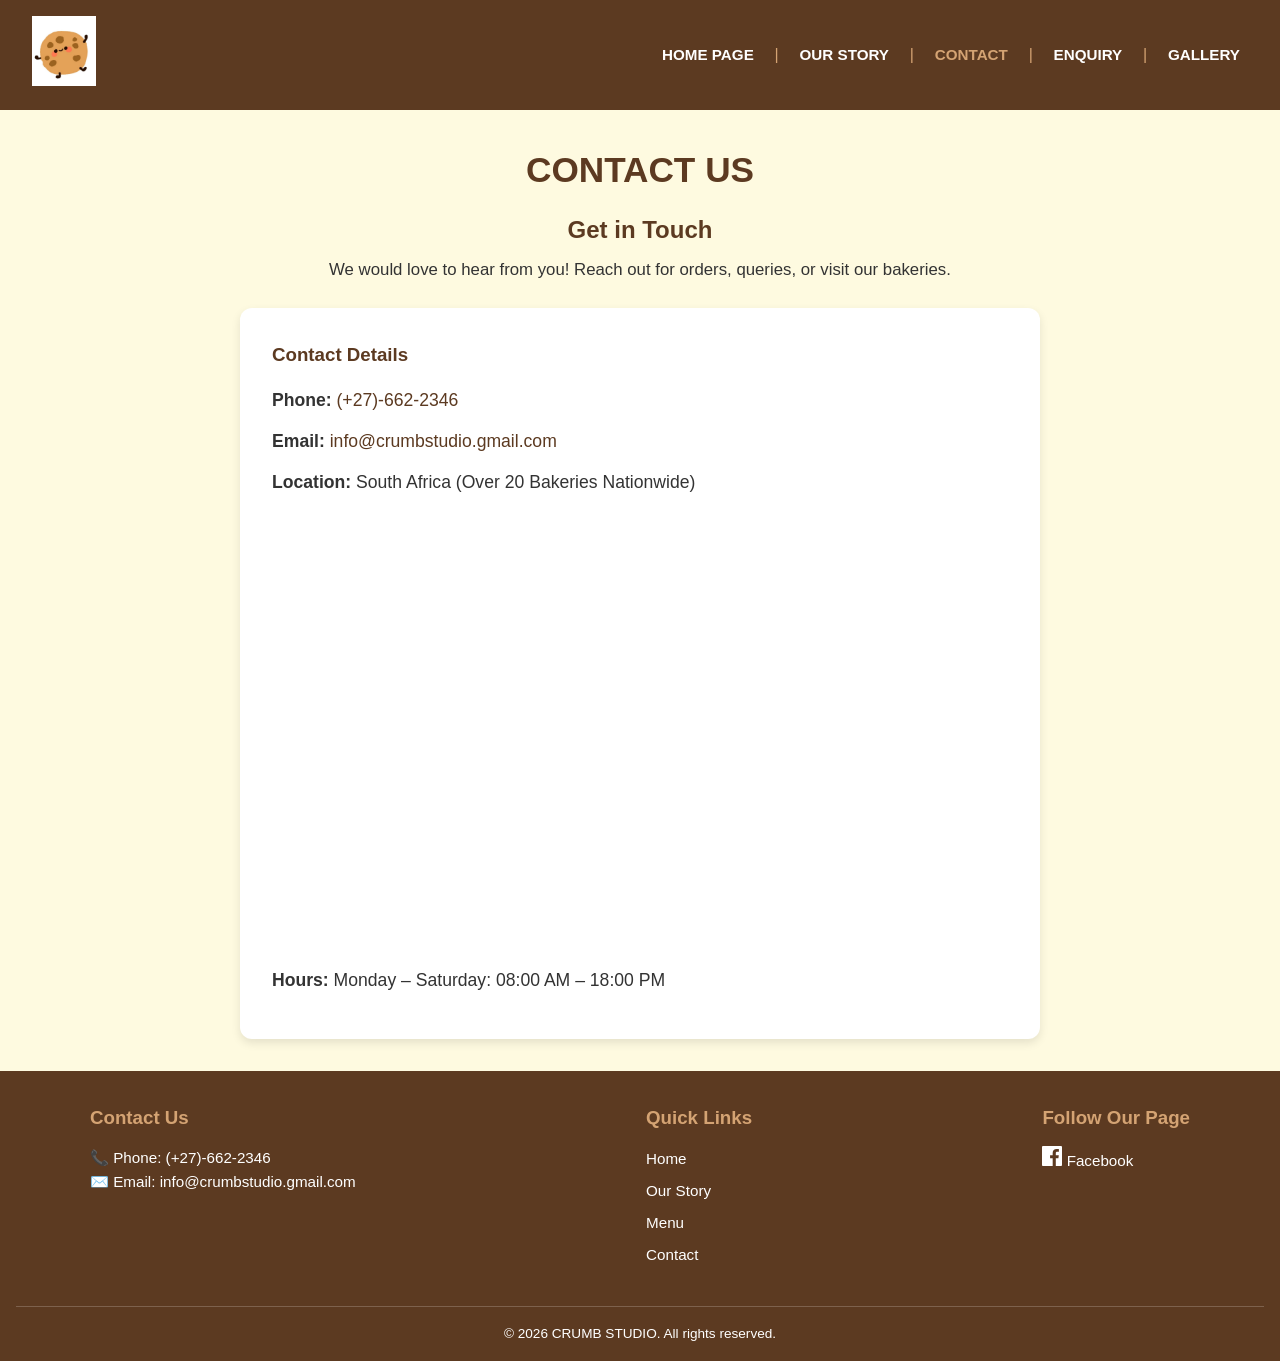
==== Pages/contact.html @ e1f12ef5 "Part2" ====
<!DOCTYPE html>
<html lang="en">
<head>
    <meta charset="UTF-8">
    <meta name="viewport" content="width=device-width, initial-scale=1.0">
    <title>CONTACT US | Crumb Studio</title>
    <link rel="stylesheet" href="../Assets/style.css">
    <link rel="icon" type="image/jpeg" href="../Assets/images/logo1.jpg">
</head>
<body class="home-page">

    <header class="site-header">
        <div class="logo-container">
            <img src="../Assets/images/logo1.jpg" alt="Crumb Studio Logo">
        </div>
         <input type="checkbox" id="menu-toggle" class="menu-toggle">
        <label for="menu-toggle" class="hamburger-icon">
            <span></span>
            <span></span>
            <span></span>
        </label>
        <nav class="nav-menu">
            <a href="../index.html" class="nav-link">HOME PAGE</a> |
            <a href="about.html" class="nav-link">OUR STORY</a> |
            <a href="contact.html" class="nav-link active">CONTACT</a> |
            <a href="enquiry.html" class="nav-link">ENQUIRY</a> |
            <a href="Gallery.html" class="nav-link">GALLERY</a>
        </nav>
    </header>

    <main class="main-content">
        <section class="hero-section">
            <h1 class="logo-text">CONTACT US</h1>
            <h2 class="hero-greeting">Get in Touch</h2>
            <p class="hero-text">We would love to hear from you! Reach out for orders, queries, or visit our bakeries.</p>

            <div class="info-card">
                <h3>Contact Details</h3>
                <p><strong>Phone:</strong> <a href="tel:+276622346">(+27)-662-2346</a></p>
                <p><strong>Email:</strong> <a href="mailto:info@crumbstudio.gmail.com">info@crumbstudio.gmail.com</a></p>
                <p><strong>Location:</strong> South Africa (Over 20 Bakeries Nationwide)</p>
                <iframe src="https://www.google.com/maps/embed?pb=!1m18!1m12!1m3!1d3309.0876773139885!2d25.608998375989348!3d-33.964585873190124!2m3!1f0!2f0!3f0!3m2!1i1024!2i768!4f13.1!3m3!1m2!1s0x1e7ad33735a91eb3%3A0x795aef23248c11e1!2sRosebank%20College%20Port%20Elizabeth!5e0!3m2!1sen!2sza!4v1789569229043!5m2!1sen!2sza" width="600" height="450" style="border:0;" allowfullscreen="" loading="lazy" referrerpolicy="strict-origin-when-cross-origin"></iframe>
                <p><strong>Hours:</strong> Monday – Saturday: 08:00 AM – 18:00 PM</p>
            </div>

        </section>
    </main>

    <footer class="site-footer">
        <div class="footer-container">
            <div class="footer-block">
                <h3>Contact Us</h3>
                <p>📞 Phone: <a href="tel:+276622346">(+27)-662-2346</a></p>
                <p>✉️ Email: <a href="mailto:info@crumbstudio.gmail.com">info@crumbstudio.gmail.com</a></p>
            </div>
            <div class="footer-block">
                <h3>Quick Links</h3>
                <ul class="footer-links">
                    <li><a href="../index.html">Home</a></li>
                    <li><a href="about.html">Our Story</a></li>
                    <li><a href="Gallery.html">Menu</a></li>
                    <li><a href="contact.html">Contact</a></li>
                </ul>
            </div>
            
            <!-- Social Media Link -->
            <div class="footer-block">
                <h3>Follow Our Page</h3>
                <a href="https://facebook.com" target="_blank" rel="noopener noreferrer">
                    <svg width="20" height="20" fill="currentColor" viewBox="0 0 24 24">
                        <path d="M22.675 0h-21.35c-.732 0-1.325.593-1.325 1.325v21.351c0 .731.593 1.324 1.325 1.324h11.495v-9.294h-3.128v-3.622h3.128v-2.671c0-3.1 1.893-4.788 4.659-4.788 1.325 0 2.463.099 2.795.143v3.24l-1.918.001c-1.504 0-1.795.715-1.795 1.763v2.313h3.587l-.467 3.622h-3.12v9.293h6.116c.73 0 1.323-.593 1.323-1.325v-21.35c0-.732-.593-1.325-1.325-1.325z"/>
                    </svg>
                    Facebook
                </a>
            </div>
        </div>
        <div class="footer-bottom">
            <p>&copy; 2026 CRUMB STUDIO. All rights reserved.</p>
        </div>
    </footer>

</body>
</html>
---- Assets/style.css ----
/* Color Palette & Variables */
:root {
    --primary-color: #5c3a21;
    --secondary-color: #f4e8d1;
    --accent-color: #d4a373;
    --text-color: #333333;
    --bg-color: #fefae0;
    --white: #ffffff;
}

/* Global Reset */
* {
    box-sizing: border-box;
    margin: 0;
    padding: 0;
}

body.home-page {
    font-family: Arial, sans-serif;
    background-color: var(--bg-color);
    color: var(--text-color);
    line-height: 1.6;
    display: flex;
    flex-direction: column;
    min-height: 100vh;
}

/* Site Header & Navigation */
.site-header {
    background-color: var(--primary-color);
    padding: 1rem 2rem;
    display: flex;
    justify-content: space-between;
    align-items: center;
}

.logo-container img {
    max-height: 70px;
    width: auto;
}

.nav-menu {
    display: flex;
    align-items: center;
    gap: 0.8rem;
    color: var(--accent-color);
}

.nav-link {
    color: var(--white);
    text-decoration: none;
    font-weight: bold;
    font-size: 0.95rem;
    padding: 0.3rem 0.5rem;
    transition: color 0.3s ease;
}

.nav-link:hover,
.nav-link.active {
    color: var(--accent-color);
}

/* Hamburger Menu Toggle (Mobile) */
.menu-toggle {
    display: none;
}

.hamburger-icon {
    display: none;
    flex-direction: column;
    gap: 5px;
    cursor: pointer;
}

.hamburger-icon span {
    width: 25px;
    height: 3px;
    background-color: var(--white);
    border-radius: 2px;
}

/* Main Content Layout */
.main-content {
    flex: 1;
    padding: 2rem 1rem;
    max-width: 1100px;
    margin: 0 auto;
    width: 100%;
}

.hero-section {
    text-align: center;
}

.logo-text {
    font-size: 2.2rem;
    color: var(--primary-color);
    margin-bottom: 0.8rem;
}

.hero-greeting {
    font-size: 1.5rem;
    color: var(--primary-color);
    margin-bottom: 0.5rem;
}

.hero-text {
    font-size: 1.05rem;
    color: var(--text-color);
    margin-bottom: 1.5rem;
}

.hero-image {
    max-width: 600px;
    margin: 1.5rem auto 0 auto;
}

.hero-image img {
    width: 100%;
    height: auto;
    border-radius: 12px;
    box-shadow: 0 4px 12px rgba(0,0,0,0.15);
}

/* About Page Styles */
.about-text-container {
    max-width: 800px;
    margin: 0 auto;
    text-align: left;
    line-height: 1.8;
    padding: 1rem 0;
}

.about-text-container p {
    margin-bottom: 1.2rem;
}

.divider {
    margin: 2rem 0;
    border: 0;
    border-top: 1px solid var(--accent-color);
}

.partners-section {
    text-align: left;
    max-width: 800px;
    margin: 0 auto;
}

.partners-title {
    color: var(--primary-color);
    margin-bottom: 0.5rem;
}

.partners-list {
    list-style-type: disc;
    padding-left: 1.5rem;
    color: var(--text-color);
    margin-bottom: 2rem;
}

/* Contact Page Styles */
.info-card {
    max-width: 800px;
    margin: 0 auto;
    text-align: left;
    background-color: var(--white);
    padding: 2rem;
    border-radius: 12px;
    box-shadow: 0 4px 10px rgba(0,0,0,0.1);
}

.info-card h3 {
    color: var(--primary-color);
    margin-bottom: 1rem;
}

.info-card p {
    margin-bottom: 0.8rem;
    font-size: 1.1rem;
}

.info-card a {
    color: var(--primary-color);
    text-decoration: none;
}

/* Enquiry Form Styles */
.enquiry-form {
    max-width: 600px;
    margin: 0 auto;
    text-align: left;
    background-color: var(--white);
    padding: 2rem;
    border-radius: 12px;
    box-shadow: 0 4px 10px rgba(0,0,0,0.1);
}

.form-group {
    margin-bottom: 1.2rem;
}

.form-group label {
    display: block;
    font-weight: bold;
    margin-bottom: 0.5rem;
    color: var(--primary-color);
}

.form-input,
.form-textarea {
    width: 100%;
    padding: 0.8rem;
    border: 1px solid #ccc;
    border-radius: 6px;
    font-family: inherit;
}

.form-button {
    background-color: var(--primary-color);
    color: var(--white);
    border: none;
    padding: 0.8rem 1.8rem;
    border-radius: 6px;
    font-weight: bold;
    cursor: pointer;
    width: 100%;
}

.form-button:hover {
    background-color: #4a2c17;
}

/* Gallery Grid & Lightbox Popup */
.gallery-grid {
    display: grid;
    grid-template-columns: repeat(auto-fit, minmax(250px, 1fr));
    gap: 1.5rem;
    padding: 1.5rem 0;
    max-width: 1100px;
    margin: 0 auto;
}

.gallery-card {
    position: relative;
    border-radius: 12px;
    overflow: hidden;
    box-shadow: 0 4px 10px rgba(0,0,0,0.15);
    background-color: var(--white);
    display: block;
    aspect-ratio: 4/3;
    transition: transform 0.3s ease, box-shadow 0.3s ease;
}

.gallery-card:hover {
    transform: translateY(-5px);
    box-shadow: 0 8px 20px rgba(0,0,0,0.25);
}

.gallery-card img {
    width: 100%;
    height: 100%;
    object-fit: cover;
    display: block;
}

.gallery-overlay {
    position: absolute;
    top: 0;
    left: 0;
    width: 100%;
    height: 100%;
    background: rgba(74, 44, 23, 0.7);
    color: var(--white);
    display: flex;
    align-items: center;
    justify-content: center;
    opacity: 0;
    transition: opacity 0.3s ease;
    font-weight: bold;
    font-size: 1.1rem;
}

.gallery-card:hover .gallery-overlay {
    opacity: 1;
}

.lightbox {
    display: none;
    position: fixed;
    z-index: 9999;
    top: 0;
    left: 0;
    width: 100%;
    height: 100%;
    background-color: rgba(0, 0, 0, 0.85);
    align-items: center;
    justify-content: center;
    padding: 1rem;
    backdrop-filter: blur(4px);
}

.lightbox:target {
    display: flex;
}

.lightbox-content {
    max-width: 90%;
    max-height: 85vh;
    text-align: center;
}

.lightbox-content img {
    max-width: 100%;
    max-height: 75vh;
    border-radius: 8px;
    box-shadow: 0 5px 25px rgba(0,0,0,0.5);
    object-fit: contain;
}

.lightbox-caption {
    color: var(--white);
    margin-top: 1rem;
    font-size: 1.1rem;
}

.lightbox-close {
    position: absolute;
    top: 20px;
    right: 30px;
    color: var(--white);
    font-size: 2.5rem;
    text-decoration: none;
    font-weight: bold;
}

/* Site Footer */
.site-footer {
    background-color: var(--primary-color);
    color: var(--white);
    padding: 2rem 1rem 1rem 1rem;
    margin-top: auto;
}

.footer-container {
    max-width: 1100px;
    margin: 0 auto;
    display: flex;
    justify-content: space-between;
    flex-wrap: wrap;
    gap: 2rem;
}

.footer-block h3 {
    color: var(--accent-color);
    margin-bottom: 0.8rem;
}

.footer-block p,
.footer-block a {
    color: var(--white);
    text-decoration: none;
    font-size: 0.95rem;
}

.footer-links {
    list-style: none;
}

.footer-links li {
    margin-bottom: 0.4rem;
}

.footer-bottom {
    text-align: center;
    margin-top: 2rem;
    padding-top: 1rem;
    border-top: 1px solid rgba(255,255,255,0.2);
    font-size: 0.85rem;
}
.image-gride{
    display: flex;
    flex-wrap: wrap;
    justify-content: center;
    gap: 15px;
    padding: 20px 0;

}
.equal-thumb{
    width: 220px;
    height:180px;
    object-fit: cover;
    border-radius: 8px;
    box-shadow: 0 4px 8px rgba(0, 0, 0, 0.1);
    transition: transform 0.2s ease-in-out;
}
.equal-thumb:hover{
    transform: scale(1.03);
}
/* Hide toggle checkbox by default */
.menu-toggle {
    display: none;
}

/* Mobile Responsive Navigation (768px and below) */
@media (max-width: 768px) {
    .site-header {
        position: relative;
        flex-wrap: wrap;
    }

    /* Display the 3-line hamburger icon */
    .hamburger-icon {
        display: flex;
        flex-direction: column;
        gap: 5px;
        cursor: pointer;
    }

    .hamburger-icon span {
        width: 25px;
        height: 3px;
        background-color: var(--white);
        border-radius: 2px;
    }

    /* Hide the main menu off-screen/dropdown on mobile */
    .nav-menu {
        display: none;
        flex-direction: column;
        width: 100%;
        background-color: var(--primary-color);
        position: absolute;
        top: 100%;
        left: 0;
        padding: 1rem 0;
        box-shadow: 0 4px 8px rgba(0,0,0,0.2);
        z-index: 1000;
    }

    .nav-menu .nav-link {
        padding: 0.8rem 1.5rem;
        width: 100%;
        text-align: center;
        border-bottom: 1px solid rgba(255, 255, 255, 0.1);
    }

    /* Show the menu when the hamburger icon is tapped (checkbox checked) */
    .menu-toggle:checked ~ .nav-menu {
        display: flex;
    }
}
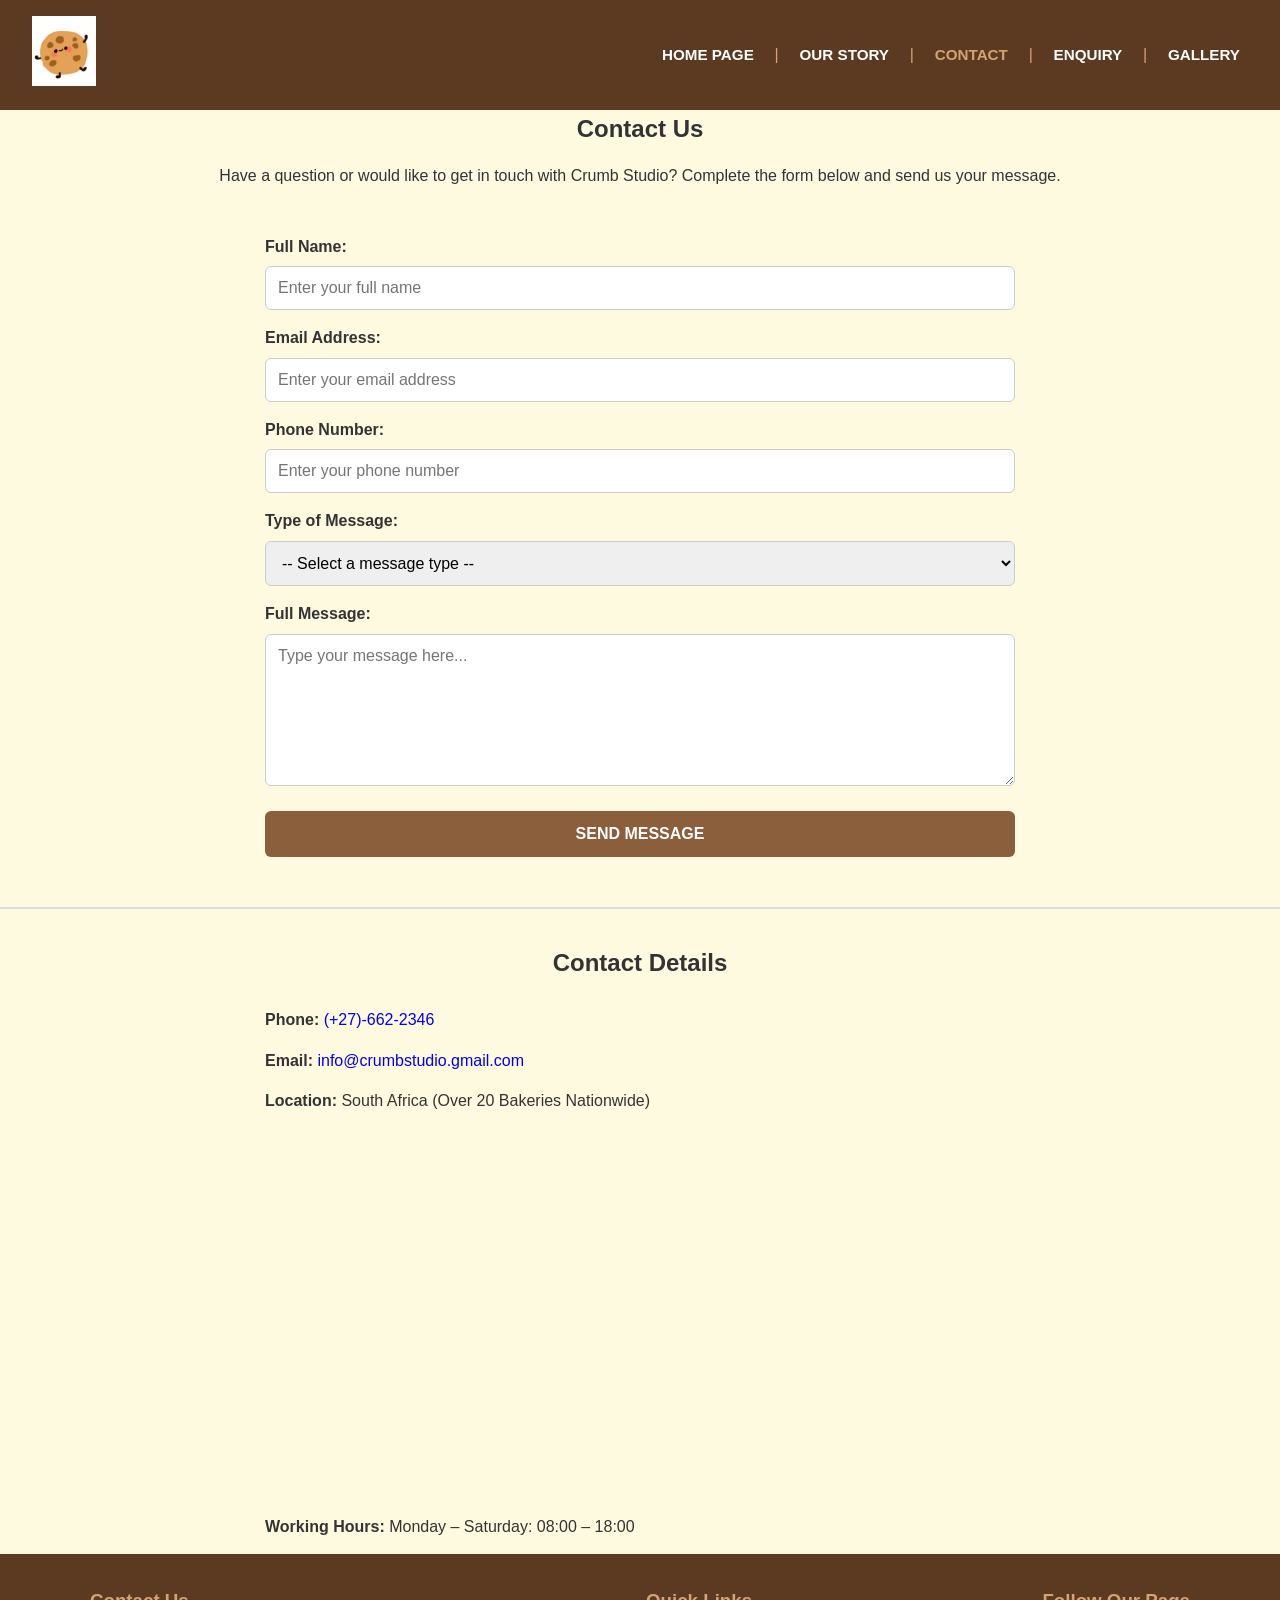
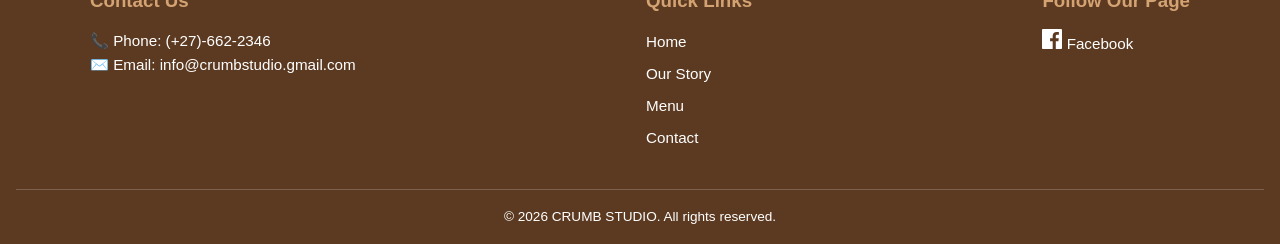
==== commit 98a46756: "update" ====
--- a/Pages/contact.html
+++ b/Pages/contact.html
@@ -1,83 +1,368 @@
 <!DOCTYPE html>
+
 <html lang="en">
+
 <head>
+
     <meta charset="UTF-8">
+
     <meta name="viewport" content="width=device-width, initial-scale=1.0">
+
     <title>CONTACT US | Crumb Studio</title>
+
     <link rel="stylesheet" href="../Assets/style.css">
+
     <link rel="icon" type="image/jpeg" href="../Assets/images/logo1.jpg">
+
 </head>
+
+
 <body class="home-page">
 
+
+    <!-- HEADER -->
+
     <header class="site-header">
+
         <div class="logo-container">
+
             <img src="../Assets/images/logo1.jpg" alt="Crumb Studio Logo">
+
         </div>
-         <input type="checkbox" id="menu-toggle" class="menu-toggle">
+
+
+        <input type="checkbox" id="menu-toggle" class="menu-toggle">
+
+
         <label for="menu-toggle" class="hamburger-icon">
+
             <span></span>
             <span></span>
             <span></span>
+
         </label>
+
+
         <nav class="nav-menu">
+
             <a href="../index.html" class="nav-link">HOME PAGE</a> |
+
             <a href="about.html" class="nav-link">OUR STORY</a> |
+
             <a href="contact.html" class="nav-link active">CONTACT</a> |
+
             <a href="enquiry.html" class="nav-link">ENQUIRY</a> |
+
             <a href="Gallery.html" class="nav-link">GALLERY</a>
+
         </nav>
+
     </header>
 
-    <main class="main-content">
-        <section class="hero-section">
-            <h1 class="logo-text">CONTACT US</h1>
-            <h2 class="hero-greeting">Get in Touch</h2>
-            <p class="hero-text">We would love to hear from you! Reach out for orders, queries, or visit our bakeries.</p>
-
-            <div class="info-card">
-                <h3>Contact Details</h3>
-                <p><strong>Phone:</strong> <a href="tel:+276622346">(+27)-662-2346</a></p>
-                <p><strong>Email:</strong> <a href="mailto:info@crumbstudio.gmail.com">info@crumbstudio.gmail.com</a></p>
-                <p><strong>Location:</strong> South Africa (Over 20 Bakeries Nationwide)</p>
-                <iframe src="https://www.google.com/maps/embed?pb=!1m18!1m12!1m3!1d3309.0876773139885!2d25.608998375989348!3d-33.964585873190124!2m3!1f0!2f0!3f0!3m2!1i1024!2i768!4f13.1!3m3!1m2!1s0x1e7ad33735a91eb3%3A0x795aef23248c11e1!2sRosebank%20College%20Port%20Elizabeth!5e0!3m2!1sen!2sza!4v1789569229043!5m2!1sen!2sza" width="600" height="450" style="border:0;" allowfullscreen="" loading="lazy" referrerpolicy="strict-origin-when-cross-origin"></iframe>
-                <p><strong>Hours:</strong> Monday – Saturday: 08:00 AM – 18:00 PM</p>
+
+
+    <!-- MAIN CONTENT -->
+
+    <main class="form-container">
+
+
+        <!-- CONTACT FORM -->
+
+        <section class="contact-form-section">
+
+            <h1>Contact Us</h1>
+
+            <p>
+                Have a question or would like to get in touch with Crumb Studio?
+                Complete the form below and send us your message.
+            </p>
+
+
+            <form class="contact-form"
+                action="mailto:info@crumbstudio.gmail.com"
+                method="post"
+                enctype="text/plain"
+            >
+
+
+                <!-- NAME -->
+
+                <label for="name">Full Name:</label>
+
+                <input
+                    type="text"
+                    id="name"
+                    name="Full Name"
+                    placeholder="Enter your full name"
+                    required
+                >
+
+
+
+                <!-- EMAIL -->
+
+                <label for="email">Email Address:</label>
+
+                <input
+                    type="email"
+                    id="email"
+                    name="Email"
+                    placeholder="Enter your email address"
+                    required
+                >
+
+
+
+                <!-- PHONE -->
+
+                <label for="phone">Phone Number:</label>
+
+                <input
+                    type="tel"
+                    id="phone"
+                    name="Phone Number"
+                    placeholder="Enter your phone number"
+                    required
+                >
+
+
+
+                <!-- MESSAGE TYPE -->
+
+                <label for="message-type">Type of Message:</label>
+
+                <select
+                    id="message-type"
+                    name="Message Type"
+                    required
+                >
+
+                    <option value="">-- Select a message type --</option>
+
+                    <option value="General Question">
+                        General Question
+                    </option>
+
+                    <option value="Feedback">
+                        Feedback
+                    </option>
+
+                    <option value="Complaint">
+                        Complaint
+                    </option>
+
+                    <option value="Suggestion">
+                        Suggestion
+                    </option>
+
+                    <option value="Other">
+                        Other
+                    </option>
+
+                </select>
+
+
+
+                <!-- FULL MESSAGE -->
+
+                <label for="message">Full Message:</label>
+
+                <textarea
+                    id="message"
+                    name="Message"
+                    rows="7"
+                    placeholder="Type your message here..."
+                    required
+                ></textarea>
+
+
+
+                <!-- SUBMIT -->
+
+                <button type="submit">
+                    SEND MESSAGE
+                </button>
+
+            </form>
+
+        </section>
+
+
+
+        <!-- CONTACT DETAILS -->
+
+        <section class="contact-info">
+
+            <h1>Contact Details</h1>
+
+
+            <div class="contact-details">
+
+
+                <p>
+                    <strong>Phone:</strong>
+
+                    <a href="tel:+276622346">
+                        (+27)-662-2346
+                    </a>
+                </p>
+
+
+
+                <p>
+                    <strong>Email:</strong>
+
+                    <a href="mailto:info@crumbstudio.gmail.com">
+                        info@crumbstudio.gmail.com
+                    </a>
+                </p>
+
+
+
+                <p>
+                    <strong>Location:</strong>
+
+                    South Africa (Over 20 Bakeries Nationwide)
+                </p>
+
+
+
+                <!-- GOOGLE MAP -->
+
+                <div class="map-container">
+
+                    <iframe
+                        src="https://www.google.com/maps/embed?pb=!1m18!1m12!1m3!1d3309.0876773139885!2d25.608998375989348!3d-33.964585873190124!2m3!1f0!2f0!3f0!3m2!1i1024!2i768!4f13.1!3m3!1m2!1s0x1e7ad33735a91eb3%3A0x795aef23248c11e1!2sRosebank%20College%20Port%20Elizabeth!5e0!3m2!1sen!2sza!4v1789569229043!5m2!1sen!2sza"
+                        width="600"
+                        height="450"
+                        loading="lazy"
+                        referrerpolicy="strict-origin-when-cross-origin">
+                    </iframe>
+
+                </div>
+
+
+
+                <p>
+                    <strong>Working Hours:</strong>
+
+                    Monday – Saturday: 08:00 – 18:00
+                </p>
+
+
             </div>
 
         </section>
+
+
     </main>
 
+
+
+    <!-- FOOTER -->
+
     <footer class="site-footer">
+
+
         <div class="footer-container">
+
+
             <div class="footer-block">
+
                 <h3>Contact Us</h3>
-                <p>📞 Phone: <a href="tel:+276622346">(+27)-662-2346</a></p>
-                <p>✉️ Email: <a href="mailto:info@crumbstudio.gmail.com">info@crumbstudio.gmail.com</a></p>
+
+                <p>
+                    📞 Phone:
+                    <a href="tel:+276622346">
+                        (+27)-662-2346
+                    </a>
+                </p>
+
+                <p>
+                    ✉️ Email:
+                    <a href="mailto:info@crumbstudio.gmail.com">
+                        info@crumbstudio.gmail.com
+                    </a>
+                </p>
+
             </div>
+
+
+
             <div class="footer-block">
+
                 <h3>Quick Links</h3>
+
                 <ul class="footer-links">
-                    <li><a href="../index.html">Home</a></li>
-                    <li><a href="about.html">Our Story</a></li>
-                    <li><a href="Gallery.html">Menu</a></li>
-                    <li><a href="contact.html">Contact</a></li>
+
+                    <li>
+                        <a href="../index.html">Home</a>
+                    </li>
+
+                    <li>
+                        <a href="about.html">Our Story</a>
+                    </li>
+
+                    <li>
+                        <a href="Gallery.html">Menu</a>
+                    </li>
+
+                    <li>
+                        <a href="contact.html">Contact</a>
+                    </li>
+
                 </ul>
+
             </div>
-            
-            <!-- Social Media Link -->
+
+
+
+            <!-- SOCIAL MEDIA -->
+
             <div class="footer-block">
+
                 <h3>Follow Our Page</h3>
-                <a href="https://facebook.com" target="_blank" rel="noopener noreferrer">
-                    <svg width="20" height="20" fill="currentColor" viewBox="0 0 24 24">
+
+                <a
+                    href="https://facebook.com"
+                    target="_blank"
+                    rel="noopener noreferrer"
+                >
+
+                    <svg
+                        width="20"
+                        height="20"
+                        fill="currentColor"
+                        viewBox="0 0 24 24"
+                    >
+
                         <path d="M22.675 0h-21.35c-.732 0-1.325.593-1.325 1.325v21.351c0 .731.593 1.324 1.325 1.324h11.495v-9.294h-3.128v-3.622h3.128v-2.671c0-3.1 1.893-4.788 4.659-4.788 1.325 0 2.463.099 2.795.143v3.24l-1.918.001c-1.504 0-1.795.715-1.795 1.763v2.313h3.587l-.467 3.622h-3.12v9.293h6.116c.73 0 1.323-.593 1.323-1.325v-21.35c0-.732-.593-1.325-1.325-1.325z"/>
+
                     </svg>
+
                     Facebook
+
                 </a>
+
             </div>
+
+
         </div>
+
+
+
         <div class="footer-bottom">
-            <p>&copy; 2026 CRUMB STUDIO. All rights reserved.</p>
+
+            <p>
+                &copy; 2026 CRUMB STUDIO. All rights reserved.
+            </p>
+
         </div>
+
+
     </footer>
 
+
 </body>
+
 </html>
--- a/Assets/style.css
+++ b/Assets/style.css
@@ -449,4 +449,182 @@
     .menu-toggle:checked ~ .nav-menu {
         display: flex;
     }
+}
+/* =========================
+   CONTACT INFORMATION
+   ========================= */
+.contact-form-section {
+    width: 100%;
+    margin-bottom: 50px;
+}
+
+.contact-form-section h1 {
+    text-align: center;
+    margin-bottom: 15px;
+}
+
+.contact-form-section > p {
+    text-align: center;
+    margin-bottom: 30px;
+}
+
+
+/* FORM */
+
+.contact-form-section form {
+    display: flex;
+    flex-direction: column;
+    max-width: 750px;
+    margin: 0 auto;
+}
+
+
+/* LABELS */
+
+.contact-form-section label {
+    margin-top: 15px;
+    margin-bottom: 7px;
+    font-weight: bold;
+}
+
+
+/* INPUTS */
+
+.contact-form-section input,
+.contact-form-section select,
+.contact-form-section textarea {
+    width: 100%;
+    padding: 12px;
+    border: 1px solid #ccc;
+    border-radius: 6px;
+    font-family: inherit;
+    font-size: 16px;
+    box-sizing: border-box;
+}
+
+
+/* TEXTAREA */
+
+.contact-form-section textarea {
+    resize: vertical;
+    min-height: 150px;
+}
+
+
+/* WHEN USER CLICKS FIELD */
+
+.contact-form-section input:focus,
+.contact-form-section select:focus,
+.contact-form-section textarea:focus {
+    outline: none;
+    border: 2px solid #8b5e3c;
+}
+
+
+/* SEND BUTTON */
+
+.contact-form-section button {
+    margin-top: 25px;
+    padding: 14px;
+    border: none;
+    border-radius: 6px;
+    background-color: #8b5e3c;
+    color: white;
+    font-size: 16px;
+    font-weight: bold;
+    cursor: pointer;
+}
+
+
+/* BUTTON HOVER */
+
+.contact-form-section button:hover {
+    opacity: 0.85;
+}
+
+
+/* =========================================
+   CONTACT DETAILS
+   ========================================= */
+
+.contact-info {
+    margin-top: 40px;
+    padding-top: 35px;
+    border-top: 2px solid #ddd;
+}
+
+
+.contact-info h1 {
+    text-align: center;
+    margin-bottom: 25px;
+}
+
+
+.contact-details {
+    max-width: 750px;
+    margin: 0 auto;
+}
+
+
+.contact-details p {
+    margin: 15px 0;
+    line-height: 1.6;
+}
+
+
+.contact-details strong {
+    font-weight: bold;
+}
+
+
+.contact-details a {
+    text-decoration: none;
+}
+
+
+.contact-details a:hover {
+    text-decoration: underline;
+}
+
+
+/* =========================================
+   GOOGLE MAP
+   ========================================= */
+
+.map-container {
+    width: 100%;
+    margin: 25px 0;
+    overflow: hidden;
+    border-radius: 10px;
+}
+
+
+.map-container iframe {
+    width: 100%;
+    height: 350px;
+    border: 0;
+    display: block;
+}
+
+
+/* =========================================
+   MOBILE
+   ========================================= */
+
+@media screen and (max-width: 600px) {
+
+    .contact-form-section {
+        width: 100%;
+    }
+
+    .contact-form-section input,
+    .contact-form-section select,
+    .contact-form-section textarea {
+        font-size: 15px;
+    }
+
+    .map-container iframe {
+        height: 280px;
+    }
+
 }
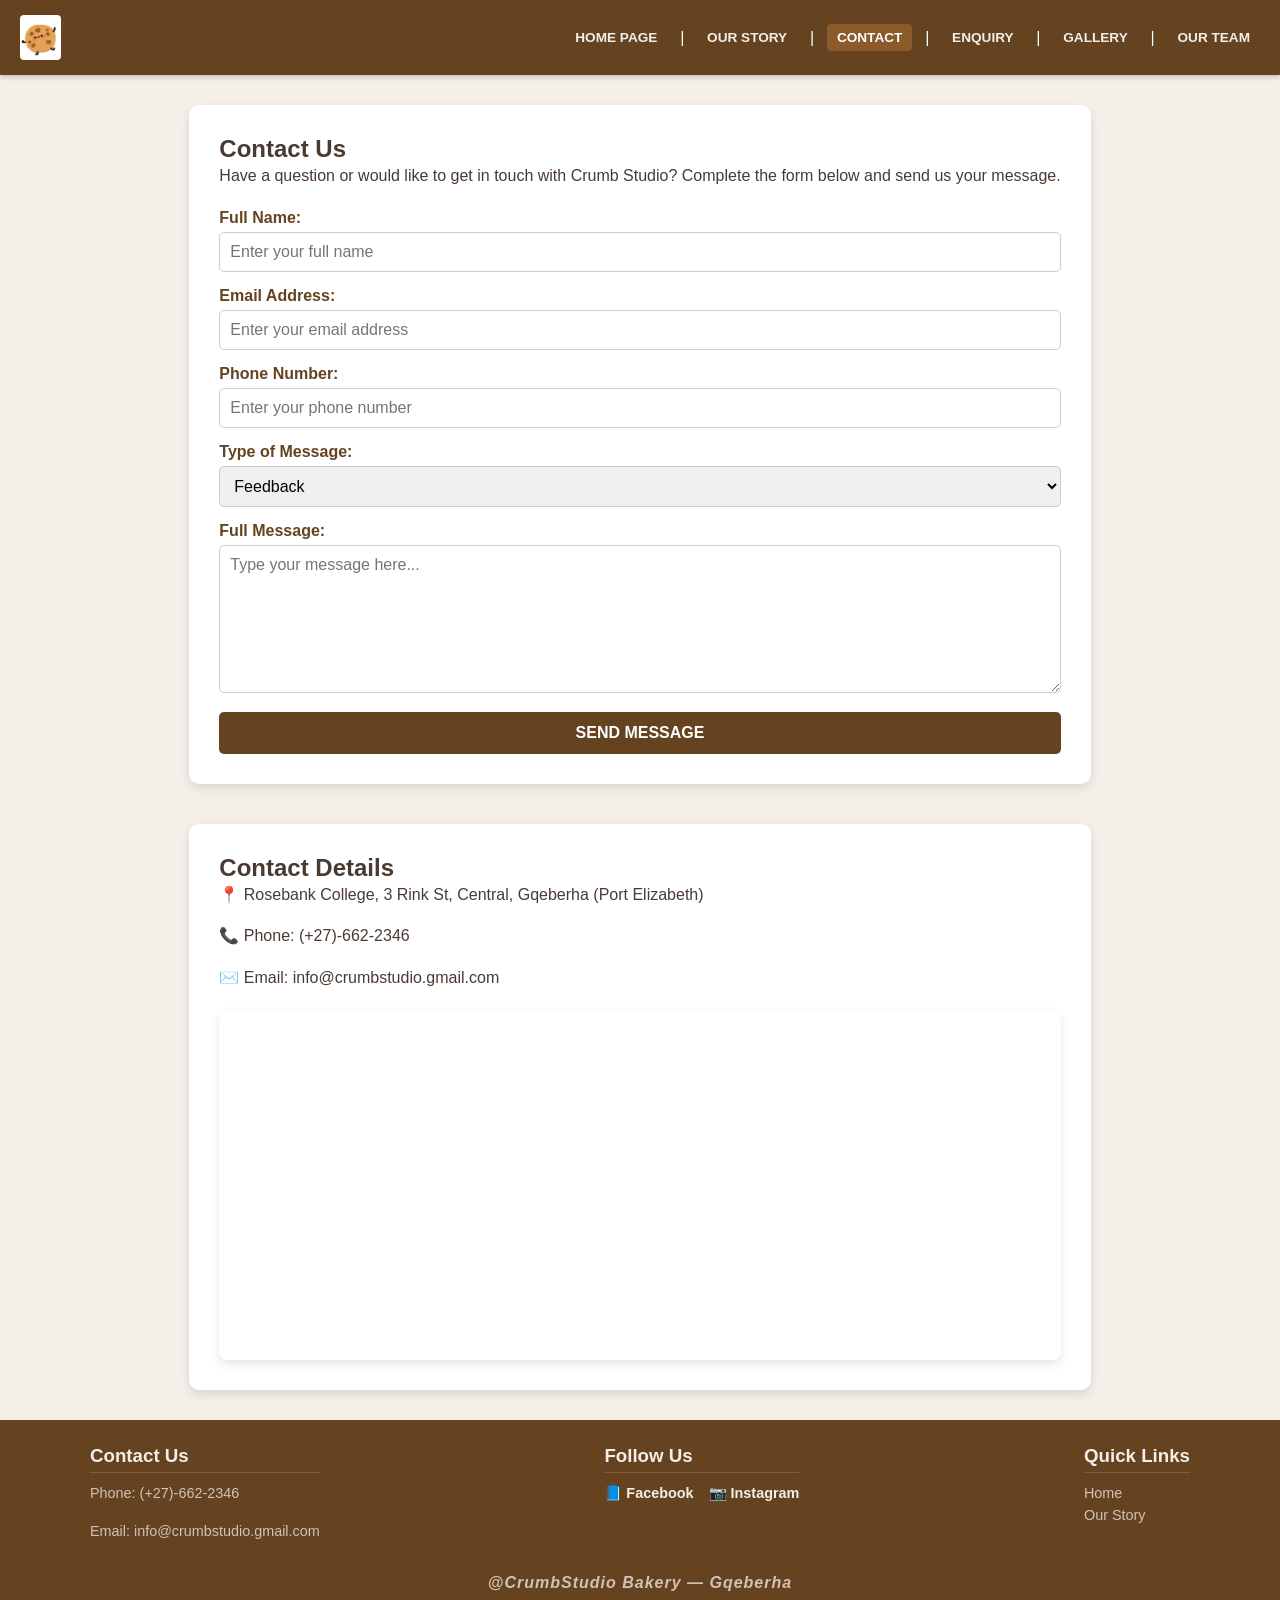
==== commit 0324f593: "update" ====
--- a/Pages/contact.html
+++ b/Pages/contact.html
@@ -1,368 +1,115 @@
 <!DOCTYPE html>
-
 <html lang="en">
-
 <head>
-
     <meta charset="UTF-8">
-
     <meta name="viewport" content="width=device-width, initial-scale=1.0">
-
     <title>CONTACT US | Crumb Studio</title>
-
     <link rel="stylesheet" href="../Assets/style.css">
-
     <link rel="icon" type="image/jpeg" href="../Assets/images/logo1.jpg">
-
 </head>
-
-
 <body class="home-page">
-
-
-    <!-- HEADER -->
-
     <header class="site-header">
-
         <div class="logo-container">
-
-            <img src="../Assets/images/logo1.jpg" alt="Crumb Studio Logo">
-
+            <img src="../Assets/images/logo1.jpg" alt="Crumb Studio logo">
         </div>
-
-
         <input type="checkbox" id="menu-toggle" class="menu-toggle">
-
-
         <label for="menu-toggle" class="hamburger-icon">
-
-            <span></span>
-            <span></span>
-            <span></span>
-
+            <span></span><span></span><span></span>
         </label>
-
-
         <nav class="nav-menu">
-
             <a href="../index.html" class="nav-link">HOME PAGE</a> |
-
             <a href="about.html" class="nav-link">OUR STORY</a> |
-
             <a href="contact.html" class="nav-link active">CONTACT</a> |
-
             <a href="enquiry.html" class="nav-link">ENQUIRY</a> |
-
-            <a href="Gallery.html" class="nav-link">GALLERY</a>
-
+            <a href="Gallery.html" class="nav-link">GALLERY</a> |
+            <a href="team.html" class="nav-link">OUR TEAM</a>
         </nav>
-
     </header>
 
-
-
-    <!-- MAIN CONTENT -->
-
     <main class="form-container">
-
-
-        <!-- CONTACT FORM -->
-
         <section class="contact-form-section">
-
             <h1>Contact Us</h1>
-
-            <p>
-                Have a question or would like to get in touch with Crumb Studio?
-                Complete the form below and send us your message.
-            </p>
-
-
-            <form class="contact-form"
-                action="mailto:info@crumbstudio.gmail.com"
-                method="post"
-                enctype="text/plain"
-            >
-
-
-                <!-- NAME -->
-
+            <p style="margin-bottom: 20px;">Have a question or would like to get in touch with Crumb Studio? Complete the form below and send us your message.</p>
+            
+            <form class="contact-form" onsubmit="handleContactSubmit(event)">
                 <label for="name">Full Name:</label>
-
-                <input
-                    type="text"
-                    id="name"
-                    name="Full Name"
-                    placeholder="Enter your full name"
-                    required
-                >
-
-
-
-                <!-- EMAIL -->
+                <input type="text" id="name" name="Full Name" placeholder="Enter your full name" required>
 
                 <label for="email">Email Address:</label>
-
-                <input
-                    type="email"
-                    id="email"
-                    name="Email"
-                    placeholder="Enter your email address"
-                    required
-                >
-
-
-
-                <!-- PHONE -->
+                <input type="email" id="email" name="Email" placeholder="Enter your email address" required>
 
                 <label for="phone">Phone Number:</label>
-
-                <input
-                    type="tel"
-                    id="phone"
-                    name="Phone Number"
-                    placeholder="Enter your phone number"
-                    required
-                >
-
-
-
-                <!-- MESSAGE TYPE -->
+                <input type="tel" id="phone" name="Phone Number" placeholder="Enter your phone number" required>
 
                 <label for="message-type">Type of Message:</label>
-
-                <select
-                    id="message-type"
-                    name="Message Type"
-                    required
-                >
-
-                    <option value="">-- Select a message type --</option>
-
-                    <option value="General Question">
-                        General Question
-                    </option>
-
-                    <option value="Feedback">
-                        Feedback
-                    </option>
-
-                    <option value="Complaint">
-                        Complaint
-                    </option>
-
-                    <option value="Suggestion">
-                        Suggestion
-                    </option>
-
-                    <option value="Other">
-                        Other
-                    </option>
-
+                <select id="message-type" name="Message Type" required>
+                    <option value="Feedback">Feedback</option>
+                    <option value="Complaint">Complaint</option>
+                    <option value="Suggestion">Suggestion</option>
+                    <option value="Other">Other</option>
                 </select>
 
+                <label for="message">Full Message:</label>
+                <textarea id="message" name="Message" rows="7" placeholder="Type your message here..." required></textarea>
 
-
-                <!-- FULL MESSAGE -->
-
-                <label for="message">Full Message:</label>
-
-                <textarea
-                    id="message"
-                    name="Message"
-                    rows="7"
-                    placeholder="Type your message here..."
-                    required
-                ></textarea>
-
-
-
-                <!-- SUBMIT -->
-
-                <button type="submit">
-                    SEND MESSAGE
-                </button>
-
+                <button type="submit">SEND MESSAGE</button>
             </form>
-
         </section>
 
-
-
-        <!-- CONTACT DETAILS -->
-
         <section class="contact-info">
-
             <h1>Contact Details</h1>
-
-
-            <div class="contact-details">
-
-
-                <p>
-                    <strong>Phone:</strong>
-
-                    <a href="tel:+276622346">
-                        (+27)-662-2346
-                    </a>
-                </p>
-
-
-
-                <p>
-                    <strong>Email:</strong>
-
-                    <a href="mailto:info@crumbstudio.gmail.com">
-                        info@crumbstudio.gmail.com
-                    </a>
-                </p>
-
-
-
-                <p>
-                    <strong>Location:</strong>
-
-                    South Africa (Over 20 Bakeries Nationwide)
-                </p>
-
-
-
-                <!-- GOOGLE MAP -->
-
-                <div class="map-container">
-
-                    <iframe
-                        src="https://www.google.com/maps/embed?pb=!1m18!1m12!1m3!1d3309.0876773139885!2d25.608998375989348!3d-33.964585873190124!2m3!1f0!2f0!3f0!3m2!1i1024!2i768!4f13.1!3m3!1m2!1s0x1e7ad33735a91eb3%3A0x795aef23248c11e1!2sRosebank%20College%20Port%20Elizabeth!5e0!3m2!1sen!2sza!4v1789569229043!5m2!1sen!2sza"
-                        width="600"
-                        height="450"
-                        loading="lazy"
-                        referrerpolicy="strict-origin-when-cross-origin">
-                    </iframe>
-
-                </div>
-
-
-
-                <p>
-                    <strong>Working Hours:</strong>
-
-                    Monday – Saturday: 08:00 – 18:00
-                </p>
-
-
+            <div class="contact-details" style="line-height: 1.8;">
+                <p>📍 Rosebank College, 3 Rink St, Central, Gqeberha (Port Elizabeth)</p>
+                <p>📞 Phone: (+27)-662-2346</p>
+                <p>✉️ Email: info@crumbstudio.gmail.com</p>
             </div>
-
+            
+            <div class="map-container">
+                <iframe src="https://www.google.com/maps/embed?pb=!1m18!1m12!1m3!1d3309.0876773139885!2d25.608998375989348!3d-33.964585873190124!2m3!1f0!2f0!3f0!3m2!1i1024!2i768!4f13.1!3m3!1m2!1s0x1e7ad33735a91eb3%3A0x795aef23248c11e1!2sRosebank%20College%20Port%20Elizabeth!5e0!3m2!1sen!2sza!4v1789569229043!5m2!1sen!2sza" width="600" height="450" loading="lazy" referrerpolicy="strict-origin-when-cross-origin"></iframe>
+            </div>
         </section>
-
-
     </main>
 
-
-
-    <!-- FOOTER -->
-
     <footer class="site-footer">
-
-
         <div class="footer-container">
-
-
             <div class="footer-block">
-
                 <h3>Contact Us</h3>
-
-                <p>
-                    📞 Phone:
-                    <a href="tel:+276622346">
-                        (+27)-662-2346
-                    </a>
-                </p>
-
-                <p>
-                    ✉️ Email:
-                    <a href="mailto:info@crumbstudio.gmail.com">
-                        info@crumbstudio.gmail.com
-                    </a>
-                </p>
-
+                <p>Phone: <a href="tel:+276622346">(+27)-662-2346</a></p>
+                <p>Email: <a href="mailto:info@crumbstudio.gmail.com">info@crumbstudio.gmail.com</a></p>
             </div>
-
-
-
             <div class="footer-block">
-
+                <h3>Follow Us</h3>
+                <div class="footer-socials">
+                    <a href="https://facebook.com" target="_blank">📘 Facebook</a>
+                    <a href="https://instagram.com" target="_blank">📷 Instagram</a>
+                </div>
+            </div>
+            <div class="footer-block">
                 <h3>Quick Links</h3>
-
                 <ul class="footer-links">
-
-                    <li>
-                        <a href="../index.html">Home</a>
-                    </li>
-
-                    <li>
-                        <a href="about.html">Our Story</a>
-                    </li>
-
-                    <li>
-                        <a href="Gallery.html">Menu</a>
-                    </li>
-
-                    <li>
-                        <a href="contact.html">Contact</a>
-                    </li>
-
+                    <li><a href="../index.html">Home</a></li>
+                    <li><a href="about.html">Our Story</a></li>
                 </ul>
-
             </div>
-
-
-
-            <!-- SOCIAL MEDIA -->
-
-            <div class="footer-block">
-
-                <h3>Follow Our Page</h3>
-
-                <a
-                    href="https://facebook.com"
-                    target="_blank"
-                    rel="noopener noreferrer"
-                >
-
-                    <svg
-                        width="20"
-                        height="20"
-                        fill="currentColor"
-                        viewBox="0 0 24 24"
-                    >
-
-                        <path d="M22.675 0h-21.35c-.732 0-1.325.593-1.325 1.325v21.351c0 .731.593 1.324 1.325 1.324h11.495v-9.294h-3.128v-3.622h3.128v-2.671c0-3.1 1.893-4.788 4.659-4.788 1.325 0 2.463.099 2.795.143v3.24l-1.918.001c-1.504 0-1.795.715-1.795 1.763v2.313h3.587l-.467 3.622h-3.12v9.293h6.116c.73 0 1.323-.593 1.323-1.325v-21.35c0-.732-.593-1.325-1.325-1.325z"/>
-
-                    </svg>
-
-                    Facebook
-
-                </a>
-
-            </div>
-
-
         </div>
-
-
-
-        <div class="footer-bottom">
-
-            <p>
-                &copy; 2026 CRUMB STUDIO. All rights reserved.
-            </p>
-
+        <div class="footer-handle">
+            @CrumbStudio Bakery — Gqeberha
         </div>
-
-
     </footer>
 
+    <script>
+        function handleContactSubmit(event) {
+            event.preventDefault();
+            alert("Thank you for ordering, your order will be done in 2-3 hours, please go to our nearest bakery and show them your order to pay at the counter, have a nice day further");
+            alert("Your message was sent successfully");
 
+            const name = document.getElementById('name').value;
+            const msg = document.getElementById('message').value;
+
+            const subject = encodeURIComponent("Contact Form: " + name);
+            const body = encodeURIComponent("Name: " + name + "\n\nMessage:\n" + msg);
+            window.location.href = `mailto:info@crumbstudio.gmail.com?subject=${subject}&body=${body}`;
+        }
+    </script>
 </body>
-
 </html>
--- a/Assets/style.css
+++ b/Assets/style.css
@@ -1,66 +1,68 @@
-/* Color Palette & Variables */
+/* ==========================================
+   1. CORE VARIABLES & RESETS
+   ================================---------- */
 :root {
-    --primary-color: #5c3a21;
-    --secondary-color: #f4e8d1;
-    --accent-color: #d4a373;
-    --text-color: #333333;
-    --bg-color: #fefae0;
+    --bg-color: #f3eee7;
+    --primary-color: #654321;
+    --accent-color: #8b5a2b;
+    --text-color: #4a3b32;
     --white: #ffffff;
 }
 
-/* Global Reset */
 * {
     box-sizing: border-box;
     margin: 0;
     padding: 0;
-}
-
-body.home-page {
-    font-family: Arial, sans-serif;
+    font-family: 'Segoe UI', Tahoma, Geneva, Verdana, sans-serif;
+}
+
+body {
     background-color: var(--bg-color);
     color: var(--text-color);
-    line-height: 1.6;
     display: flex;
     flex-direction: column;
     min-height: 100vh;
 }
-
-/* Site Header & Navigation */
+p {
+    margin-bottom: 1rem;
+    line-height: 1.6;
+    font-size: medium;
+    color: var(--text-color);
+}
+
+/* ==========================================
+   2. HEADER & NAVIGATION
+   ================================---------- */
 .site-header {
     background-color: var(--primary-color);
-    padding: 1rem 2rem;
+    color: var(--white);
+    padding: 15px 20px;
     display: flex;
     justify-content: space-between;
     align-items: center;
+    box-shadow: 0 2px 5px rgba(0,0,0,0.2);
+    position: relative;
+}
+
+.logo-container {
+    display: flex;
+    align-items: center;
+    gap: 10px;
 }
 
 .logo-container img {
-    max-height: 70px;
+    height: 45px;
     width: auto;
-}
-
-.nav-menu {
-    display: flex;
-    align-items: center;
-    gap: 0.8rem;
-    color: var(--accent-color);
-}
-
-.nav-link {
-    color: var(--white);
-    text-decoration: none;
-    font-weight: bold;
-    font-size: 0.95rem;
-    padding: 0.3rem 0.5rem;
-    transition: color 0.3s ease;
-}
-
-.nav-link:hover,
-.nav-link.active {
-    color: var(--accent-color);
-}
-
-/* Hamburger Menu Toggle (Mobile) */
+    border-radius: 4px;
+}
+
+.logo-text {
+    font-size: 1.5rem;
+    font-weight: bold;
+    letter-spacing: 1.5px;
+    color: var(--primary-color);
+}
+
 .menu-toggle {
     display: none;
 }
@@ -68,563 +70,432 @@
 .hamburger-icon {
     display: none;
     flex-direction: column;
-    gap: 5px;
+    justify-content: space-between;
+    width: 30px;
+    height: 22px;
     cursor: pointer;
 }
 
 .hamburger-icon span {
-    width: 25px;
+    display: block;
     height: 3px;
+    width: 100%;
     background-color: var(--white);
     border-radius: 2px;
-}
-
-/* Main Content Layout */
-.main-content {
-    flex: 1;
-    padding: 2rem 1rem;
-    max-width: 1100px;
-    margin: 0 auto;
-    width: 100%;
-}
-
-.hero-section {
-    text-align: center;
-}
-
-.logo-text {
-    font-size: 2.2rem;
-    color: var(--primary-color);
-    margin-bottom: 0.8rem;
-}
-
-.hero-greeting {
-    font-size: 1.5rem;
-    color: var(--primary-color);
-    margin-bottom: 0.5rem;
-}
-
-.hero-text {
-    font-size: 1.05rem;
-    color: var(--text-color);
-    margin-bottom: 1.5rem;
-}
-
-.hero-image {
-    max-width: 600px;
-    margin: 1.5rem auto 0 auto;
-}
-
-.hero-image img {
-    width: 100%;
-    height: auto;
-    border-radius: 12px;
-    box-shadow: 0 4px 12px rgba(0,0,0,0.15);
-}
-
-/* About Page Styles */
-.about-text-container {
-    max-width: 800px;
-    margin: 0 auto;
-    text-align: left;
-    line-height: 1.8;
-    padding: 1rem 0;
-}
-
-.about-text-container p {
-    margin-bottom: 1.2rem;
-}
-
-.divider {
-    margin: 2rem 0;
-    border: 0;
-    border-top: 1px solid var(--accent-color);
-}
-
-.partners-section {
-    text-align: left;
-    max-width: 800px;
-    margin: 0 auto;
-}
-
-.partners-title {
-    color: var(--primary-color);
-    margin-bottom: 0.5rem;
-}
-
-.partners-list {
-    list-style-type: disc;
-    padding-left: 1.5rem;
-    color: var(--text-color);
-    margin-bottom: 2rem;
-}
-
-/* Contact Page Styles */
-.info-card {
-    max-width: 800px;
-    margin: 0 auto;
-    text-align: left;
-    background-color: var(--white);
-    padding: 2rem;
-    border-radius: 12px;
-    box-shadow: 0 4px 10px rgba(0,0,0,0.1);
-}
-
-.info-card h3 {
-    color: var(--primary-color);
-    margin-bottom: 1rem;
-}
-
-.info-card p {
-    margin-bottom: 0.8rem;
-    font-size: 1.1rem;
-}
-
-.info-card a {
-    color: var(--primary-color);
+    transition: 0.3s;
+}
+
+.nav-menu {
+    display: flex;
+    align-items: center;
+    gap: 0.8rem;
+}
+
+.nav-link {
+    color: var(--bg-color);
     text-decoration: none;
-}
-
-/* Enquiry Form Styles */
-.enquiry-form {
-    max-width: 600px;
-    margin: 0 auto;
-    text-align: left;
-    background-color: var(--white);
-    padding: 2rem;
-    border-radius: 12px;
-    box-shadow: 0 4px 10px rgba(0,0,0,0.1);
-}
-
-.form-group {
-    margin-bottom: 1.2rem;
-}
-
-.form-group label {
-    display: block;
-    font-weight: bold;
-    margin-bottom: 0.5rem;
-    color: var(--primary-color);
-}
-
-.form-input,
-.form-textarea {
-    width: 100%;
-    padding: 0.8rem;
-    border: 1px solid #ccc;
-    border-radius: 6px;
-    font-family: inherit;
-}
-
-.form-button {
-    background-color: var(--primary-color);
+    font-weight: 600;
+    text-transform: uppercase;
+    font-size: 0.85rem;
+    padding: 6px 10px;
+    border-radius: 4px;
+    transition: 0.3s;
+}
+
+.nav-link:hover, .nav-link.active {
+    background-color: var(--accent-color);
     color: var(--white);
-    border: none;
-    padding: 0.8rem 1.8rem;
-    border-radius: 6px;
-    font-weight: bold;
-    cursor: pointer;
-    width: 100%;
-}
-
-.form-button:hover {
-    background-color: #4a2c17;
-}
-
-/* Gallery Grid & Lightbox Popup */
-.gallery-grid {
-    display: grid;
-    grid-template-columns: repeat(auto-fit, minmax(250px, 1fr));
-    gap: 1.5rem;
-    padding: 1.5rem 0;
-    max-width: 1100px;
-    margin: 0 auto;
-}
-
-.gallery-card {
-    position: relative;
-    border-radius: 12px;
-    overflow: hidden;
-    box-shadow: 0 4px 10px rgba(0,0,0,0.15);
-    background-color: var(--white);
-    display: block;
-    aspect-ratio: 4/3;
-    transition: transform 0.3s ease, box-shadow 0.3s ease;
-}
-
-.gallery-card:hover {
-    transform: translateY(-5px);
-    box-shadow: 0 8px 20px rgba(0,0,0,0.25);
-}
-
-.gallery-card img {
-    width: 100%;
-    height: 100%;
-    object-fit: cover;
-    display: block;
-}
-
-.gallery-overlay {
-    position: absolute;
-    top: 0;
-    left: 0;
-    width: 100%;
-    height: 100%;
-    background: rgba(74, 44, 23, 0.7);
-    color: var(--white);
-    display: flex;
-    align-items: center;
-    justify-content: center;
-    opacity: 0;
-    transition: opacity 0.3s ease;
-    font-weight: bold;
-    font-size: 1.1rem;
-}
-
-.gallery-card:hover .gallery-overlay {
-    opacity: 1;
-}
-
-.lightbox {
-    display: none;
-    position: fixed;
-    z-index: 9999;
-    top: 0;
-    left: 0;
-    width: 100%;
-    height: 100%;
-    background-color: rgba(0, 0, 0, 0.85);
-    align-items: center;
-    justify-content: center;
-    padding: 1rem;
-    backdrop-filter: blur(4px);
-}
-
-.lightbox:target {
-    display: flex;
-}
-
-.lightbox-content {
-    max-width: 90%;
-    max-height: 85vh;
-    text-align: center;
-}
-
-.lightbox-content img {
-    max-width: 100%;
-    max-height: 75vh;
-    border-radius: 8px;
-    box-shadow: 0 5px 25px rgba(0,0,0,0.5);
-    object-fit: contain;
-}
-
-.lightbox-caption {
-    color: var(--white);
-    margin-top: 1rem;
-    font-size: 1.1rem;
-}
-
-.lightbox-close {
-    position: absolute;
-    top: 20px;
-    right: 30px;
-    color: var(--white);
-    font-size: 2.5rem;
-    text-decoration: none;
-    font-weight: bold;
-}
-
-/* Site Footer */
-.site-footer {
-    background-color: var(--primary-color);
-    color: var(--white);
-    padding: 2rem 1rem 1rem 1rem;
-    margin-top: auto;
-}
-
-.footer-container {
-    max-width: 1100px;
-    margin: 0 auto;
-    display: flex;
-    justify-content: space-between;
-    flex-wrap: wrap;
-    gap: 2rem;
-}
-
-.footer-block h3 {
-    color: var(--accent-color);
-    margin-bottom: 0.8rem;
-}
-
-.footer-block p,
-.footer-block a {
-    color: var(--white);
-    text-decoration: none;
-    font-size: 0.95rem;
-}
-
-.footer-links {
-    list-style: none;
-}
-
-.footer-links li {
-    margin-bottom: 0.4rem;
-}
-
-.footer-bottom {
-    text-align: center;
-    margin-top: 2rem;
-    padding-top: 1rem;
-    border-top: 1px solid rgba(255,255,255,0.2);
-    font-size: 0.85rem;
-}
-.image-gride{
-    display: flex;
-    flex-wrap: wrap;
-    justify-content: center;
-    gap: 15px;
-    padding: 20px 0;
-
-}
-.equal-thumb{
-    width: 220px;
-    height:180px;
-    object-fit: cover;
-    border-radius: 8px;
-    box-shadow: 0 4px 8px rgba(0, 0, 0, 0.1);
-    transition: transform 0.2s ease-in-out;
-}
-.equal-thumb:hover{
-    transform: scale(1.03);
-}
-/* Hide toggle checkbox by default */
-.menu-toggle {
-    display: none;
-}
-
-/* Mobile Responsive Navigation (768px and below) */
-@media (max-width: 768px) {
-    .site-header {
-        position: relative;
-        flex-wrap: wrap;
-    }
-
-    /* Display the 3-line hamburger icon */
+}
+
+/* Mobile Responsive Navigation */
+@media screen and (max-width: 768px) {
     .hamburger-icon {
         display: flex;
-        flex-direction: column;
-        gap: 5px;
-        cursor: pointer;
     }
 
-    .hamburger-icon span {
-        width: 25px;
-        height: 3px;
-        background-color: var(--white);
-        border-radius: 2px;
-    }
-
-    /* Hide the main menu off-screen/dropdown on mobile */
     .nav-menu {
         display: none;
         flex-direction: column;
         width: 100%;
         background-color: var(--primary-color);
         position: absolute;
-        top: 100%;
+        top: 70px;
         left: 0;
-        padding: 1rem 0;
-        box-shadow: 0 4px 8px rgba(0,0,0,0.2);
+        padding: 20px;
+        box-shadow: 0 4px 6px rgba(0,0,0,0.2);
+        gap: 15px;
+        text-align: center;
         z-index: 1000;
     }
 
-    .nav-menu .nav-link {
-        padding: 0.8rem 1.5rem;
-        width: 100%;
-        text-align: center;
-        border-bottom: 1px solid rgba(255, 255, 255, 0.1);
-    }
-
-    /* Show the menu when the hamburger icon is tapped (checkbox checked) */
     .menu-toggle:checked ~ .nav-menu {
         display: flex;
     }
 }
-/* =========================
-   CONTACT INFORMATION
-   ========================= */
-.contact-form-section {
-    width: 100%;
-    margin-bottom: 50px;
-}
-
-.contact-form-section h1 {
+
+/* ==========================================
+   3. MAIN CONTENT & HERO SECTION
+   ================================---------- */
+.main-content {
+    flex: 1;
+    padding: 2rem 1rem;
+    max-width: 1100px;
+    margin: 0 auto;
+    width: 100%;
+}
+
+.hero-section {
     text-align: center;
+}
+
+.hero-greeting {
+    color: var(--accent-color);
+    margin-bottom: 1rem;
+    font-weight: 600;
+}
+
+.hero-text {
+    font-size: 1.05rem;
+    color: var(--text-color);
+    margin-bottom: 1.5rem;
+    line-height: 1.6;
+}
+
+/* Playful dashed frame around the main hero image */
+.hero-image {
+    position: relative;
+    padding: 12px;
+    background: #ffffff;
+    border: 4px dashed #8b5a2b;
+    border-radius: 16px;
+    box-shadow: 0 8px 20px rgba(101, 67, 33, 0.2);
+    display: inline-block;
+    max-width: 600px;
+    margin: 1.5rem auto 0 auto;
+}
+
+.hero-image img {
+    width: 100%;
+    border-radius: 8px;
+    display: block;
+}
+
+.divider {
+    border: 0;
+    height: 1px;
+    background: #d1c2b5;
+    margin: 20px 0;
+}
+
+/* ==========================================
+   4. ABOUT / STORY PAGE 3D CARD
+   ================================---------- */
+.about-text-container {
+    max-width: 800px;
+    margin: 0 auto;
+    text-align: left;
+    line-height: 1.8;
+    background: #ffffff;
+    padding: 30px;
+    border-radius: 12px;
+    box-shadow: 0 10px 25px rgba(101, 67, 33, 0.12), 0 4px 10px rgba(0, 0, 0, 0.05);
+    border: 1px solid #e6dcd3;
+    transform: perspective(1000px) rotateX(1deg);
+    transition: transform 0.4s ease, box-shadow 0.4s ease;
+}
+
+.about-text-container:hover {
+    transform: perspective(1000px) rotateX(0deg) translateY(-4px);
+    box-shadow: 0 15px 35px rgba(101, 67, 33, 0.18), 0 6px 12px rgba(0, 0, 0, 0.08);
+}
+
+.about-text-container p {
     margin-bottom: 15px;
 }
 
-.contact-form-section > p {
+/* ==========================================
+   5. GALLERY GRID & QUANTITY CONTROLS
+   ================================---------- */
+.menu-grid {
+    display: grid;
+    grid-template-columns: repeat(auto-fill, minmax(280px, 1fr));
+    gap: 25px;
+    margin-top: 25px;
+}
+
+.menu-card {
+    background: #ffffff;
+    border-radius: 12px;
+    padding: 20px;
     text-align: center;
-    margin-bottom: 30px;
-}
-
-
-/* FORM */
-
-.contact-form-section form {
+    box-shadow: 0 6px 15px rgba(0,0,0,0.08);
     display: flex;
     flex-direction: column;
-    max-width: 750px;
-    margin: 0 auto;
-}
-
-
-/* LABELS */
-
-.contact-form-section label {
-    margin-top: 15px;
-    margin-bottom: 7px;
-    font-weight: bold;
-}
-
-
-/* INPUTS */
-
-.contact-form-section input,
-.contact-form-section select,
-.contact-form-section textarea {
-    width: 100%;
-    padding: 12px;
+    justify-content: space-between;
+    transition: transform 0.3s ease, box-shadow 0.3s ease;
+}
+
+.menu-card:hover {
+    transform: translateY(-5px);
+    box-shadow: 0 10px 20px rgba(0,0,0,0.12);
+}
+
+.menu-card img {
+    width: 100%;
+    height: 200px;
+    object-fit: cover;
+    border-radius: 8px;
+    margin-bottom: 12px;
+}
+
+.menu-card h3 {
+    color: var(--primary-color);
+    margin: 8px 0 4px;
+    font-size: 1.15rem;
+}
+
+.menu-card .price {
+    font-size: 1.25rem;
+    font-weight: bold;
+    color: var(--accent-color);
+    margin-bottom: 15px;
+}
+
+.quantity-control {
+    display: flex;
+    align-items: center;
+    justify-content: center;
+    gap: 10px;
+    margin-bottom: 15px;
+}
+
+.quantity-control label {
+    font-weight: bold;
+    color: var(--primary-color);
+    font-size: 0.95rem;
+}
+
+.quantity-control input {
+    width: 65px;
+    padding: 6px;
+    text-align: center;
     border: 1px solid #ccc;
     border-radius: 6px;
-    font-family: inherit;
-    font-size: 16px;
-    box-sizing: border-box;
-}
-
-
-/* TEXTAREA */
-
-.contact-form-section textarea {
-    resize: vertical;
-    min-height: 150px;
-}
-
-
-/* WHEN USER CLICKS FIELD */
-
-.contact-form-section input:focus,
-.contact-form-section select:focus,
-.contact-form-section textarea:focus {
-    outline: none;
-    border: 2px solid #8b5e3c;
-}
-
-
-/* SEND BUTTON */
-
-.contact-form-section button {
-    margin-top: 25px;
-    padding: 14px;
+    font-size: 1rem;
+    font-weight: bold;
+}
+
+.btn-order {
+    background-color: var(--accent-color);
+    color: var(--white);
     border: none;
+    padding: 10px 14px;
     border-radius: 6px;
-    background-color: #8b5e3c;
-    color: white;
-    font-size: 16px;
-    font-weight: bold;
     cursor: pointer;
-}
-
-
-/* BUTTON HOVER */
-
-.contact-form-section button:hover {
-    opacity: 0.85;
-}
-
-
-/* =========================================
-   CONTACT DETAILS
-   ========================================= */
-
-.contact-info {
-    margin-top: 40px;
-    padding-top: 35px;
-    border-top: 2px solid #ddd;
-}
-
-
-.contact-info h1 {
+    font-weight: bold;
+    width: 100%;
+    transition: 0.3s;
+}
+
+.btn-order:hover {
+    background-color: var(--primary-color);
+}
+
+/* ==========================================
+   6. 3D FLIP CARDS (OUR TEAM PAGE)
+   ================================---------- */
+.team-grid {
+    display: grid;
+    grid-template-columns: repeat(auto-fit, minmax(250px, 1fr));
+    gap: 25px;
+    margin-top: 30px;
+}
+
+.flip-card {
+    background-color: transparent;
+    height: 300px;
+    perspective: 1000px;
+    cursor: pointer;
+}
+
+.flip-card-inner {
+    position: relative;
+    width: 100%;
+    height: 100%;
     text-align: center;
-    margin-bottom: 25px;
-}
-
-
-.contact-details {
-    max-width: 750px;
+    transition: transform 0.8s;
+    transform-style: preserve-3d;
+}
+
+.flip-card.flipped .flip-card-inner {
+    transform: rotateY(180deg);
+}
+
+.flip-card-front, .flip-card-back {
+    position: absolute;
+    width: 100%;
+    height: 100%;
+    backface-visibility: hidden;
+    border-radius: 10px;
+    padding: 20px;
+    display: flex;
+    flex-direction: column;
+    justify-content: center;
+    align-items: center;
+    box-shadow: 0 4px 8px rgba(0,0,0,0.15);
+}
+
+.flip-card-front {
+    background: var(--white);
+    border: 2px solid var(--primary-color);
+}
+
+.flip-card-front img {
+    width: 110px;
+    height: 110px;
+    border-radius: 50%;
+    object-fit: cover;
+    border: 3px solid var(--accent-color);
+    margin-bottom: 10px;
+}
+
+.flip-card-back {
+    background: var(--primary-color);
+    color: var(--white);
+    transform: rotateY(180deg);
+}
+
+/* ==========================================
+   7. FORMS & CONTACT / ENQUIRY LAYOUT
+   ================================---------- */
+.form-container {
+    max-width: 1100px;
+    margin: 30px auto;
+    padding: 0 20px;
+    display: flex;
+    flex-direction: column;
+    gap: 40px;
+}
+
+.contact-form-section, .contact-info {
+    background: var(--white);
+    padding: 30px;
+    border-radius: 10px;
+    box-shadow: 0 4px 10px rgba(0,0,0,0.1);
+}
+
+.contact-form label, .enquiry-form label {
+    display: block;
+    margin-bottom: 5px;
+    font-weight: bold;
+    color: var(--primary-color);
+    text-align: left;
+}
+
+.contact-form input, 
+.contact-form select, 
+.contact-form textarea {
+    width: 100%;
+    padding: 10px;
+    border: 1px solid #ccc;
+    border-radius: 5px;
+    font-size: 1rem;
+    margin-bottom: 15px;
+}
+
+.contact-form button {
+    background-color: var(--primary-color);
+    color: var(--white);
+    border: none;
+    padding: 12px;
+    border-radius: 5px;
+    width: 100%;
+    font-size: 1rem;
+    font-weight: bold;
+    cursor: pointer;
+    transition: 0.3s;
+}
+
+.contact-form button:hover {
+    background-color: var(--accent-color);
+}
+
+.map-container {
+    margin-top: 20px;
+    border-radius: 8px;
+    overflow: hidden;
+    box-shadow: 0 4px 10px rgba(0,0,0,0.1);
+    height: 350px;
+}
+
+.map-container iframe {
+    width: 100%;
+    height: 100%;
+    border: 0;
+}
+
+/* ==========================================
+   8. FOOTER STYLING & SOCIAL LINKS
+   ================================---------- */
+.site-footer {
+    background-color: var(--primary-color);
+    color: var(--white);
+    padding: 25px 20px;
+    margin-top: auto;
+}
+
+.footer-container {
+    max-width: 1100px;
     margin: 0 auto;
-}
-
-
-.contact-details p {
-    margin: 15px 0;
-    line-height: 1.6;
-}
-
-
-.contact-details strong {
-    font-weight: bold;
-}
-
-
-.contact-details a {
+    display: flex;
+    justify-content: space-between;
+    flex-wrap: wrap;
+    gap: 20px;
+}
+
+.footer-block h3 {
+    margin-bottom: 10px;
+    border-bottom: 1px solid var(--accent-color);
+    padding-bottom: 5px;
+    color: var(--bg-color);
+}
+
+.footer-block p, .footer-block a {
+    color: #d1c2b5;
     text-decoration: none;
-}
-
-
-.contact-details a:hover {
+    font-size: 0.9rem;
+    line-height: 1.5;
+}
+
+.footer-socials {
+    display: flex;
+    gap: 15px;
+    align-items: center;
+    margin-top: 10px;
+}
+
+.footer-socials a {
+    color: var(--bg-color);
+    text-decoration: none;
+    font-weight: 600;
+    font-size: 0.9rem;
+    transition: 0.3s;
+}
+
+.footer-socials a:hover {
+    color: #ffffff;
     text-decoration: underline;
 }
 
-
-/* =========================================
-   GOOGLE MAP
-   ========================================= */
-
-.map-container {
-    width: 100%;
-    margin: 25px 0;
-    overflow: hidden;
-    border-radius: 10px;
-}
-
-
-.map-container iframe {
-    width: 100%;
-    height: 350px;
-    border: 0;
-    display: block;
-}
-
-
-/* =========================================
-   MOBILE
-   ========================================= */
-
-@media screen and (max-width: 600px) {
-
-    .contact-form-section {
-        width: 100%;
-    }
-
-    .contact-form-section input,
-    .contact-form-section select,
-    .contact-form-section textarea {
-        font-size: 15px;
-    }
-
-    .map-container iframe {
-        height: 280px;
-    }
-
+.footer-links {
+    list-style: none;
+}
+
+.footer-handle {
+    text-align: center;
+    margin-top: 15px;
+    font-style: italic;
+    font-weight: bold;
+    color: #d1c2b5;
+    letter-spacing: 1px;
 }
